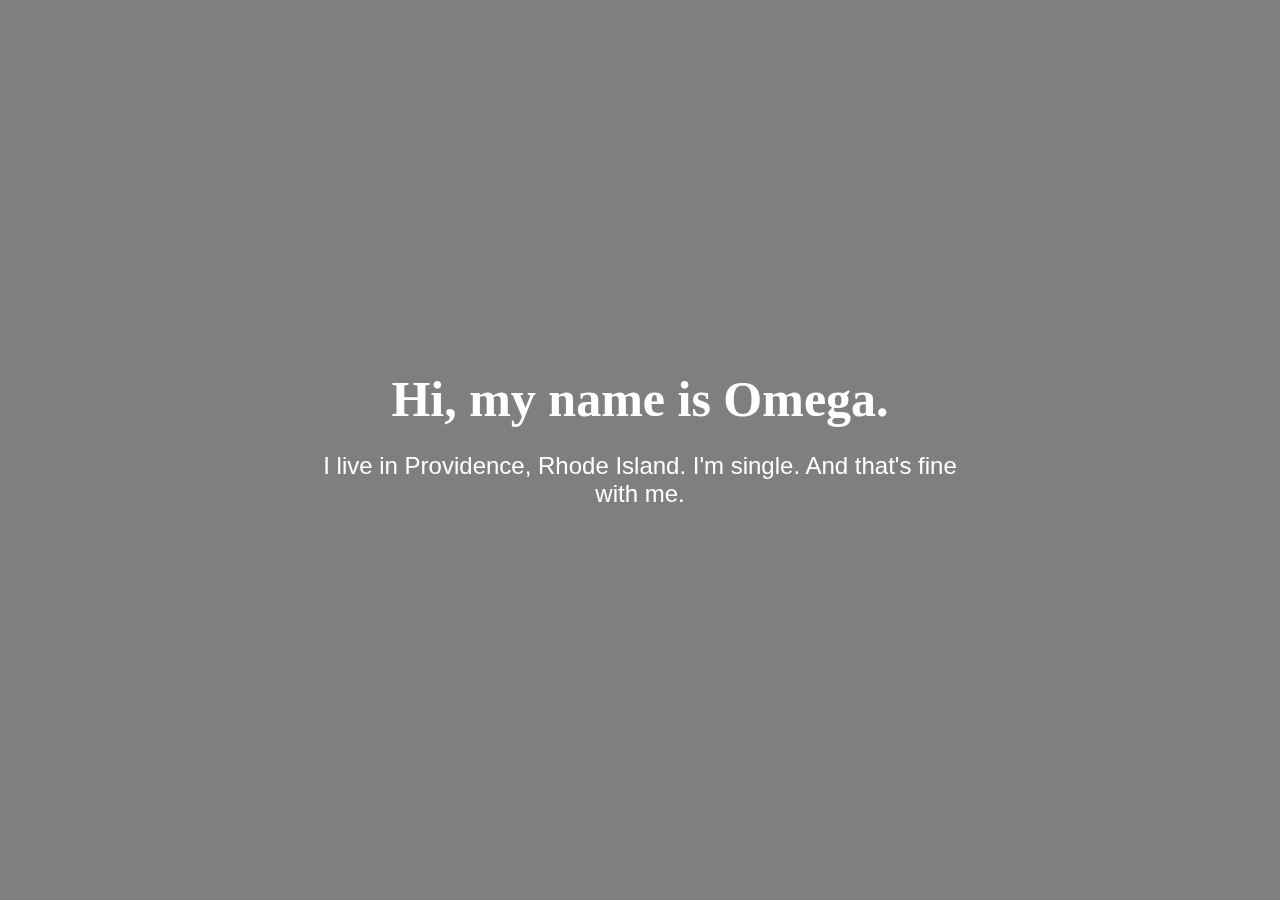
==== index.html @ d63d6b95 "Menu overlay fixed - gallery needs work" ====
<!DOCTYPE html>

<head>
    <meta name="viewport" content="width=device-width,initial-scale=1,maximum-scale=1,user-scalable=no">
    <meta http-equiv="X-UA-Compatible" content="IE=edge,chrome=1">
    <meta name="HandheldFriendly" content="true">
    <title>Omega : Your Best American Girl</title>
    <link rel="icon" type="image/png" href="Favicon.ico">

    <link href="https://fonts.googleapis.com/css?family=Bowlby+One+SC|Homemade+Apple&display=swap" rel="stylesheet">
    <link rel="stylesheet" href="https://use.fontawesome.com/releases/v5.0.13/css/all.css"
        integrity="sha384-DNOHZ68U8hZfKXOrtjWvjxusGo9WQnrNx2sqG0tfsghAvtVlRW3tvkXWZh58N9jp" crossorigin="anonymous">
    <link rel="stylesheet" href="styles.css">
</head>

<body id="static-page">

    <div id="navbar" class="overlay">


        <!-- Overlay content -->

        <a href="javascript:void(0)" class="closebtn" onclick="closeNav()">&times;</a>
        <div class="overlay-content">
            <a href="index.html">(H)Omega</a>
            <a href="about.html">Meet Omega</a>
            <a href="media-inquiries.html">Media Inquiries</a>
            <a href="gallery.html">Gallery</a>
            <a target="_blank" href="http://www.parl.org/donate">Donate</a>
            <a target="_blank" href="https://www.instagram.com/omegathedog/"><i id="insta-sidebar"
                    class="fab fa-instagram fa-2x"></i></a></li>
            <a><i id="open-mail" class="fas fa-envelope fa-2x"></i></a>
        </div>s
    </div>

    <div class="logo-box">
        <i id="open-menu" class="fas fa-bars fa-2x" onclick="openNav()"></i>
    </div>
    <div class="wrapper">
        <video autoplay loop muted class="wrapper__media">
            <source src="/img/thats-amore.MP4">
        </video>
    </div>
    <div class="media-overlay"></div>
    <div class="hero-text" id="landing-text">
        <h1>Hi, my name is Omega.</h1>
        <p>I live in Providence, Rhode Island. I'm single. And that's fine with me.</p>
    </div>
    </div>
    <script src="jquery-3.4.1.min.js"></script>
    <script src="test-scripts.js"></script>
</body>
---- styles.css ----
body {
  overflow: scroll;
  font-family: sans-serif;
}

#static-page{
  overflow: hidden;
}

.wrapper{
  height: 100vh;
  width: 100vw;
  background-size: cover;
  display: flex;
  flex-direction:column;
  justify-content:center;
  align-items:center;
  margin: 0 auto;
  top: 0;
  left: 0;
  }

  .wrapper__media {
    height: 100vh;
    width: 100vw;
    position: fixed;
    object-fit: cover;
    top: 0;
    left: 0;
    }

    .media-overlay {
      position: fixed; /* Sit on top of the page content */
      width: 100%; /* Full width (cover the whole page) */
      height: 100%; /* Full height (cover the whole page) */
      top: 0;
      left: 0;
      right: 0;
      bottom: 0;
      background-color: rgba(0,0,0,0.5); /* Black background with opacity */
      z-index: 1; /* Specify a stack order in case you're using a different order for other elements */
      }

    #child-page{
      background-color: rgba(0,0,0,0.7);;
    }


/* The Overlay (background) */
.overlay {
  /* Height & width depends on how you want to reveal the overlay (see JS below) */   
  height: 100%;
  width: 0;
  position: fixed; /* Stay in place */
  z-index: 4; /* Sit on top */
  left: 0;
  top: 0;
  background-color: rgb(0,0,0); /* Black fallback color */
  background-color: rgba(0,0,0, 0.9); /* Black w/opacity */
  overflow-x: hidden; /* Disable horizontal scroll */
  transition: 0.75s; /* 0.5 second transition effect to slide in or slide down the overlay (height or width, depending on reveal) */
}

/* Position the content inside the overlay */
.overlay-content {
  position: relative;
  top: 3%;
  line-height: 1.75;
  width: 100%; /* 100% width */
  text-align: center; /* Centered text/links */
  margin-top: 30px; /* 30px top margin to avoid conflict with the close button on smaller screens */
}

/* The navigation links inside the overlay */
.overlay a {
  padding: 8px;
  text-decoration: none;
  font-size: 36px;
  color: #fff;
  display: block;
  transition: 0.5s;
  margin-top: -4px;
  line-height: normal;
}

#open-mail{
  margin-right: 3px;
  margin-top: -2px;
}

#insta-sidebar{
  margin-right: 4px;
}

/* When you mouse over the navigation links, change their color */
.overlay a:hover, .overlay a:focus {
  color: rgb(155, 155, 229);
  animation: bounce;
}

/* Position the close button (top right corner) */
.overlay .closebtn {
  position: absolute;
  top: 10px;
  right: 45px;
  font-size: 60px;
}

/* When the height of the screen is less than 450 pixels, change the font-size of the links and position the close button again, so they don't overlap */
@media screen and (max-height: 450px) {
  .overlay a {font-size: 20px}
  .overlay .closebtn {
    font-size: 40px;
    top: 15px;
    right: 35px;
  }
}

.logo-box{
  position: absolute;
  top: 40px;
  left: 40px;
  z-index: 6;
  margin-left: 20px;
  color: #fff;
}

.hero-text {
  text-align: center;
  position: absolute;
  top: 50%;
  left: 50%;
  transform: translate(-50%, -50%);
  color: white;
  z-index: 3;
  animation: transitionIn 0.75;
  -moz-animation: transitionIn 0.75;
  -webkit-animation: transitionIn 0.75;
}

@keyframes transitionIn{
  0% {
    opacity: 0;
    transform: rotateX(-10deg);
  }
  100% {
    opacity: 1;
    transform: rotate(0deg);
  }
}
  
  .hero-text h1{
    font-family: 'Homemade Apple' ;
    font-size:50px;
    margin-bottom:0;
  }
  
  .hero-text p{
    font-size:1.5rem;
    display:block;
    padding-bottom:2rem;
  }

/* The Modal (background) */
.modal {
  display: none; /* Hidden by default */
  position: fixed; /* Stay in place */
  z-index: 1; /* Sit on top */
  left: 0;
  top: 0;
  width: 100%; /* Full width */
  height: 100%; /* Full height */
  overflow: auto; /* Enable scroll if needed */
  background-color: rgb(0,0,0); /* Fallback color */
  background-color: rgba(0,0,0,0.4); /* Black w/ opacity */
}

/* Modal Content/Box */
.modal-content {
  background-color: #fefefe;
  margin: 15% auto; /* 15% from the top and centered */
  padding: 20px;
  border: 1px solid #888;
  width: 80%; /* Could be more or less, depending on screen size */
}

/* The Close Button */
.close {
  color: #aaa;
  float: right;
  font-size: 28px;
  font-weight: bold;
}

.close:hover,
.close:focus {
  color: black;
  text-decoration: none;
  cursor: pointer;
}

/* About content alignment */

.content-row{
  text-align: center;
  position: absolute;
  top: 50%;
  left: 50%;
  transform: translate(-50%, -50%);
  color: white;
  z-index: 3;
  display: flex;
  justify-content: center;
}

.content-column {
  float: left;
}

.left, .right {
  width: 25%;
}

.center {
  width: 50%;
}

@media screen and (max-width: 600px) {
  .content-column {
    width: 100%;
  }
}

.container{
  display: grid;
  grid-template-columns: repeat(auto-fill, minmax(350px, 1fr));
  justify-items: center;
  grid-gap: 0;
  top: 0;
  left: 0;
}
  
.item{
  width: 100%;
  overflow: hidden;
  background: #000;     
}

img{
  opacity: 0.6;
  width: 100%;
  height: 100%;
  transform: scale(1.15);
  transition: transform 0.5s, opacity 0.5s;
}

  
img:hover{
  opacity: 1;
  transform: scale(1.03)
}
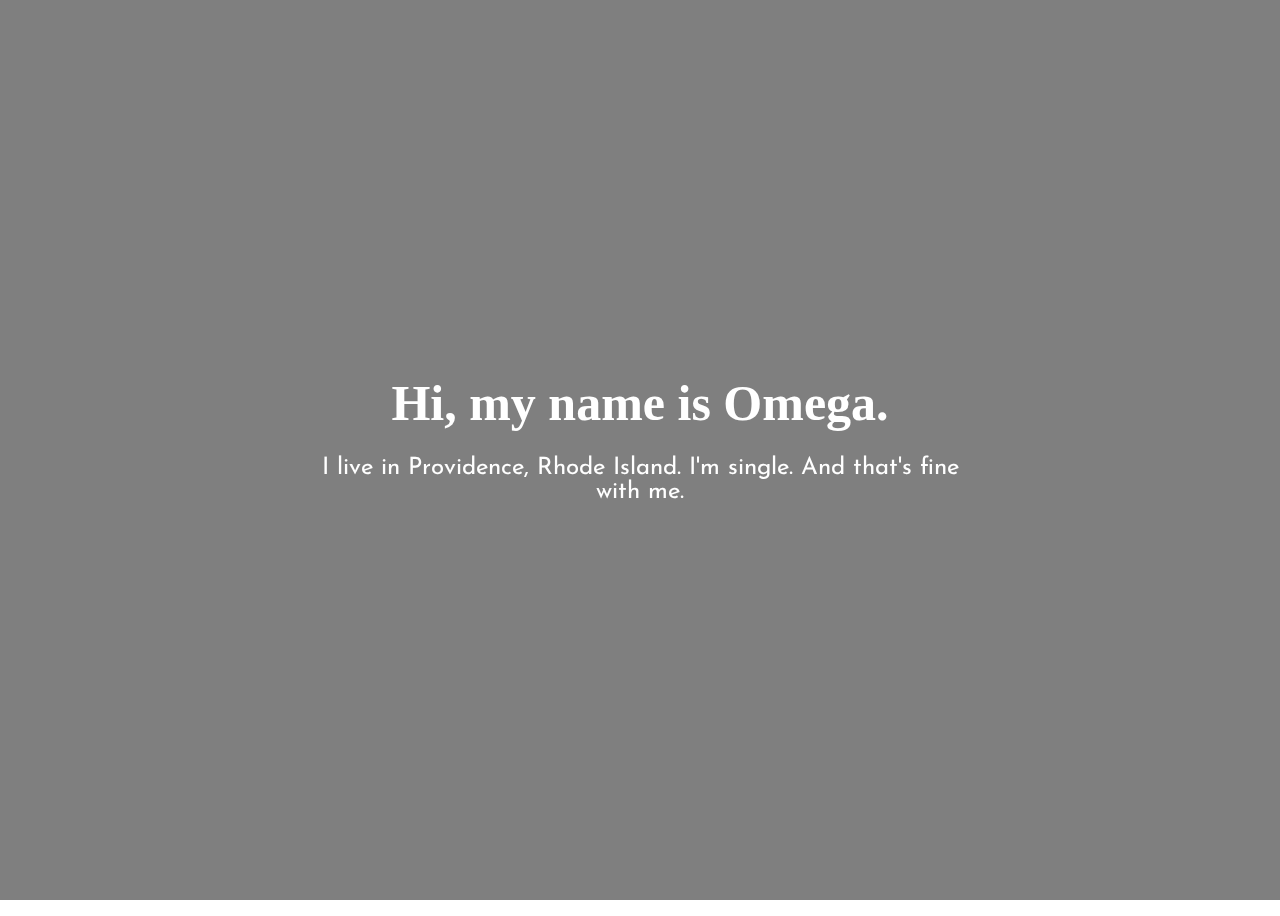
==== commit 427a2643: "Basic form added" ====
--- a/index.html
+++ b/index.html
@@ -16,7 +16,6 @@
 <body id="static-page">
 
     <div id="navbar" class="overlay">
-
 
         <!-- Overlay content -->
 
--- a/styles.css
+++ b/styles.css
@@ -1,6 +1,9 @@
+@import url('https://fonts.googleapis.com/css?family=Josefin+Sans&display=swap');
+
 body {
   overflow: scroll;
-  font-family: sans-serif;
+  font-family: 'Josefin Sans', sans-serif;
+
 }
 
 #static-page{
@@ -64,7 +67,8 @@
 /* Position the content inside the overlay */
 .overlay-content {
   position: relative;
-  top: 3%;
+  top: 15%;
+  margin-right: 30px;
   line-height: 1.75;
   width: 100%; /* 100% width */
   text-align: center; /* Centered text/links */
@@ -84,7 +88,7 @@
 }
 
 #open-mail{
-  margin-right: 3px;
+  margin-left: 1px;
   margin-top: -2px;
 }
 
@@ -119,7 +123,7 @@
 .logo-box{
   position: absolute;
   top: 40px;
-  left: 40px;
+  left: 10px;
   z-index: 6;
   margin-left: 20px;
   color: #fff;
@@ -259,3 +263,20 @@
   opacity: 1;
   transform: scale(1.03)
 }
+
+.form-container{
+  text-align: center;
+  position: absolute;
+  width: 80%;
+  top: 50%;
+  left: 50%;
+  transform: translate(-50%, -50%);
+  color: white;
+  z-index: 3;
+  background-color: rgb(155, 155, 229);
+  padding-bottom: 3rem;
+  border-radius: 8px;
+  border: 5px;
+  border-color: #000;
+  text-align: center;
+}
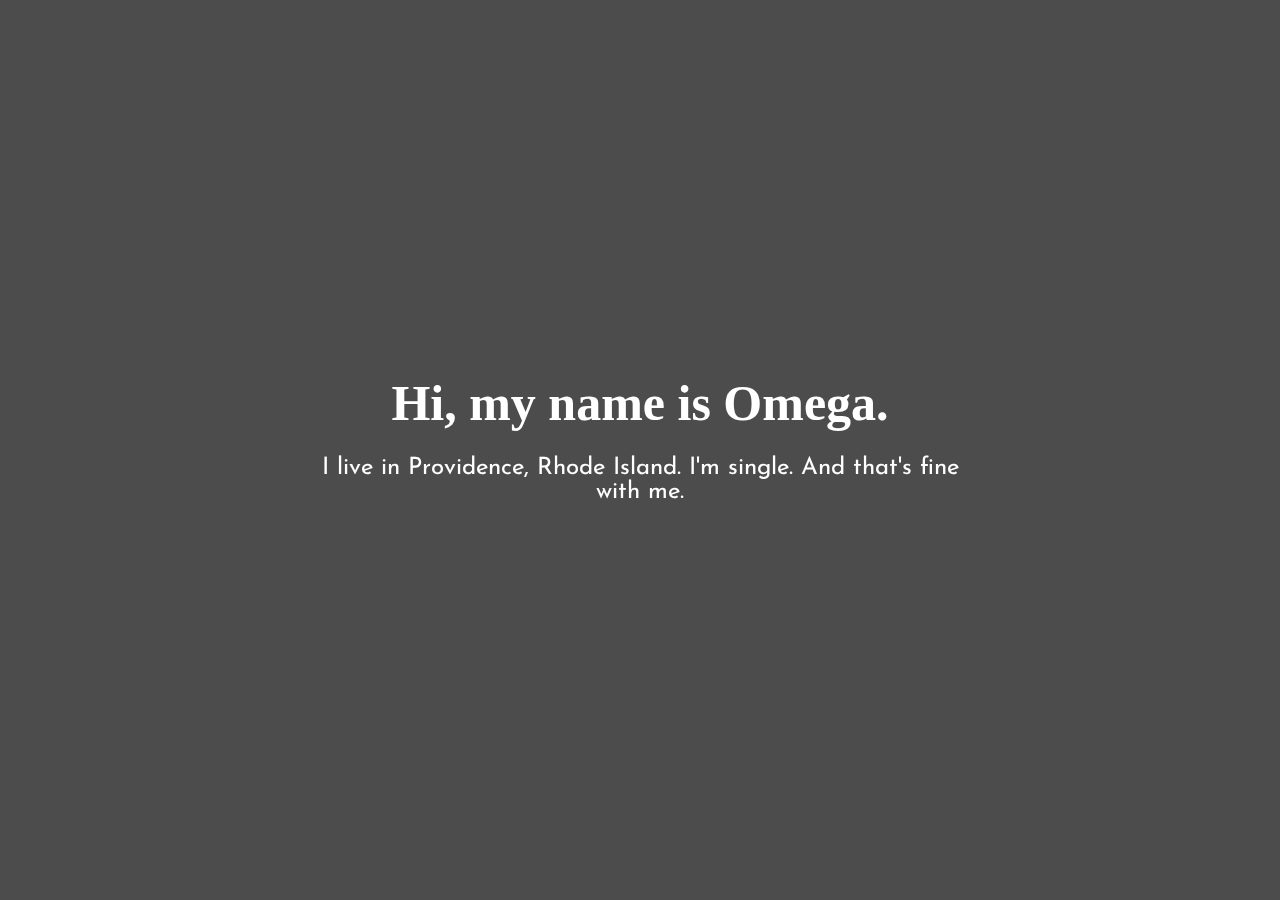
==== commit 363ae717: "Gallery updated" ====
--- a/index.html
+++ b/index.html
@@ -28,7 +28,6 @@
             <a target="_blank" href="http://www.parl.org/donate">Donate</a>
             <a target="_blank" href="https://www.instagram.com/omegathedog/"><i id="insta-sidebar"
                     class="fab fa-instagram fa-2x"></i></a></li>
-            <a><i id="open-mail" class="fas fa-envelope fa-2x"></i></a>
         </div>s
     </div>
 
@@ -40,12 +39,11 @@
             <source src="/img/thats-amore.MP4">
         </video>
     </div>
-    <div class="media-overlay"></div>
+    <div class="media-overlay" id="child-page"></div>
     <div class="hero-text" id="landing-text">
         <h1>Hi, my name is Omega.</h1>
         <p>I live in Providence, Rhode Island. I'm single. And that's fine with me.</p>
     </div>
     </div>
-    <script src="jquery-3.4.1.min.js"></script>
     <script src="test-scripts.js"></script>
 </body>--- a/styles.css
+++ b/styles.css
@@ -88,7 +88,7 @@
 }
 
 #open-mail{
-  margin-left: 1px;
+  margin-left: 8px;
   margin-top: -2px;
 }
 
@@ -97,7 +97,7 @@
 }
 
 /* When you mouse over the navigation links, change their color */
-.overlay a:hover, .overlay a:focus {
+.overlay a:hover, .overlay a:active {
   color: rgb(155, 155, 229);
   animation: bounce;
 }
@@ -137,9 +137,6 @@
   transform: translate(-50%, -50%);
   color: white;
   z-index: 3;
-  animation: transitionIn 0.75;
-  -moz-animation: transitionIn 0.75;
-  -webkit-animation: transitionIn 0.75;
 }
 
 @keyframes transitionIn{
@@ -234,6 +231,25 @@
     width: 100%;
   }
 }
+.title {
+  color: grey;
+}
+
+.button {
+  border: none;
+  outline: 0;
+  display: inline-block;
+  padding: 8px;
+  color: white;
+  background-color: #000;
+  text-align: center;
+  cursor: pointer;
+  width: 100%;
+}
+
+.button:hover {
+  background-color: #555;
+}
 
 .container{
   display: grid;
@@ -251,7 +267,6 @@
 }
 
 img{
-  opacity: 0.6;
   width: 100%;
   height: 100%;
   transform: scale(1.15);
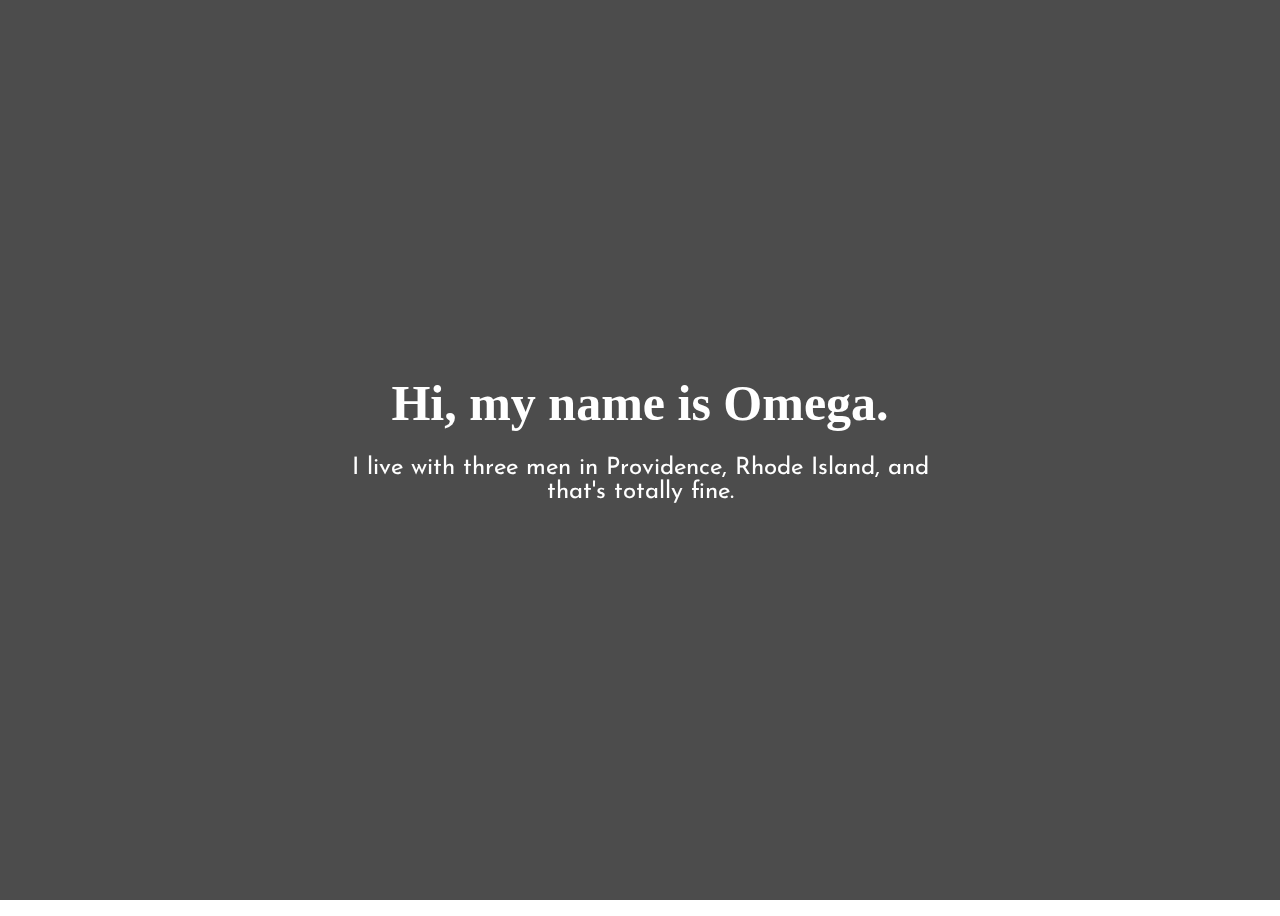
==== commit de292fb3: "Ready for rebase to heroku/server work" ====
--- a/index.html
+++ b/index.html
@@ -22,13 +22,13 @@
         <a href="javascript:void(0)" class="closebtn" onclick="closeNav()">&times;</a>
         <div class="overlay-content">
             <a href="index.html">(H)Omega</a>
-            <a href="about.html">Meet Omega</a>
+           <!-- <a href="about.html">Meet Omega</a> -->
             <a href="media-inquiries.html">Media Inquiries</a>
             <a href="gallery.html">Gallery</a>
             <a target="_blank" href="http://www.parl.org/donate">Donate</a>
             <a target="_blank" href="https://www.instagram.com/omegathedog/"><i id="insta-sidebar"
                     class="fab fa-instagram fa-2x"></i></a></li>
-        </div>s
+        </div>
     </div>
 
     <div class="logo-box">
@@ -36,13 +36,13 @@
     </div>
     <div class="wrapper">
         <video autoplay loop muted class="wrapper__media">
-            <source src="/img/thats-amore.MP4">
+            <source src="img\thats-amore.mp4">
         </video>
     </div>
     <div class="media-overlay" id="child-page"></div>
     <div class="hero-text" id="landing-text">
         <h1>Hi, my name is Omega.</h1>
-        <p>I live in Providence, Rhode Island. I'm single. And that's fine with me.</p>
+        <p>I live with three men in Providence, Rhode Island, and that's totally fine.</p>
     </div>
     </div>
     <script src="test-scripts.js"></script>
--- a/styles.css
+++ b/styles.css
@@ -40,7 +40,7 @@
       left: 0;
       right: 0;
       bottom: 0;
-      background-color: rgba(0,0,0,0.5); /* Black background with opacity */
+      background-color: rgba(0,0,0,0.3); /* Black background with opacity */
       z-index: 1; /* Specify a stack order in case you're using a different order for other elements */
       }
 
@@ -282,7 +282,6 @@
 .form-container{
   text-align: center;
   position: absolute;
-  width: 80%;
   top: 50%;
   left: 50%;
   transform: translate(-50%, -50%);
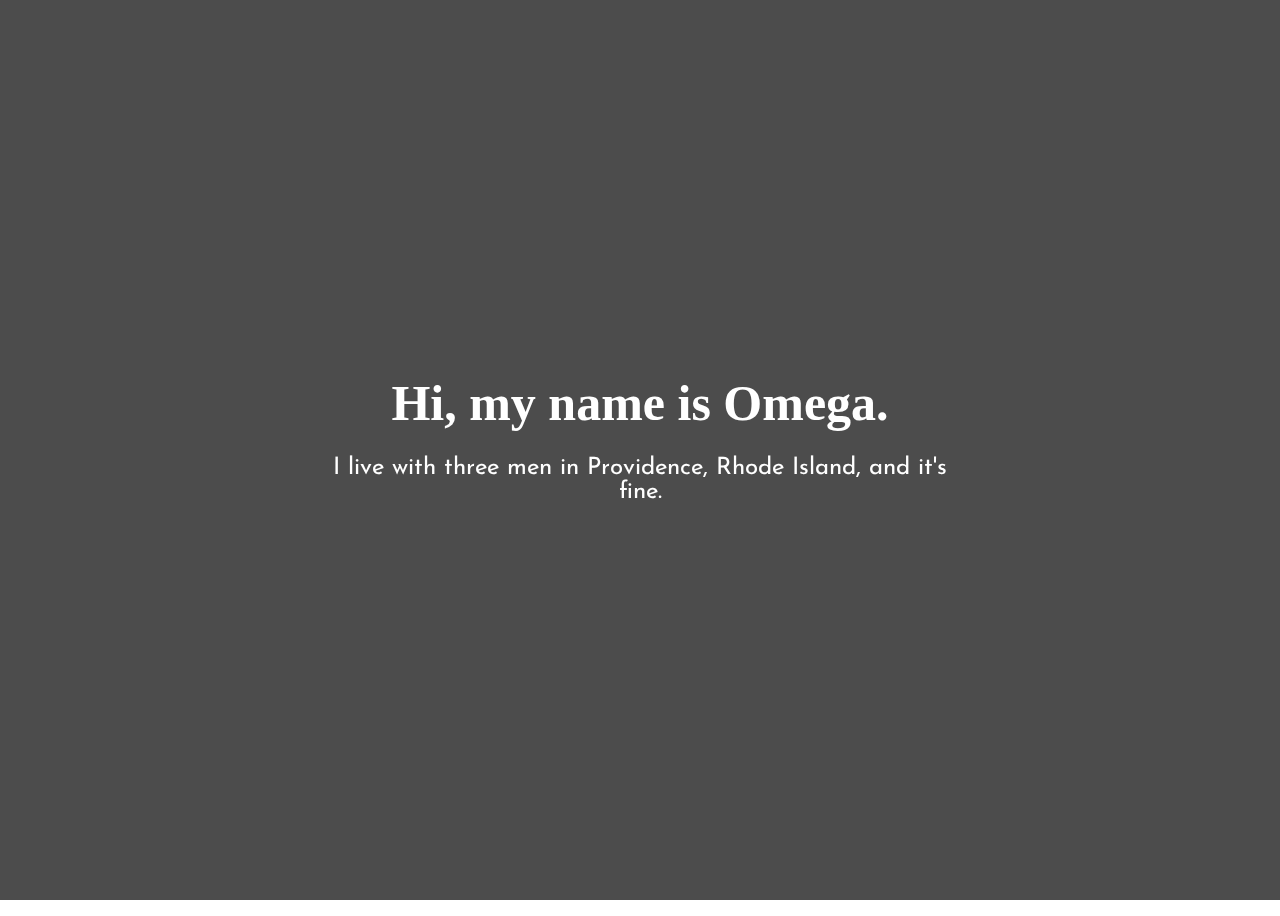
==== commit b534c35d: "typo fixed" ====
--- a/index.html
+++ b/index.html
@@ -42,7 +42,7 @@
     <div class="media-overlay" id="child-page"></div>
     <div class="hero-text" id="landing-text">
         <h1>Hi, my name is Omega.</h1>
-        <p>I live with three men in Providence, Rhode Island, and that's totally fine.</p>
+        <p>I live with three men in Providence, Rhode Island, and it's fine.</p>
     </div>
     </div>
     <script src="test-scripts.js"></script>
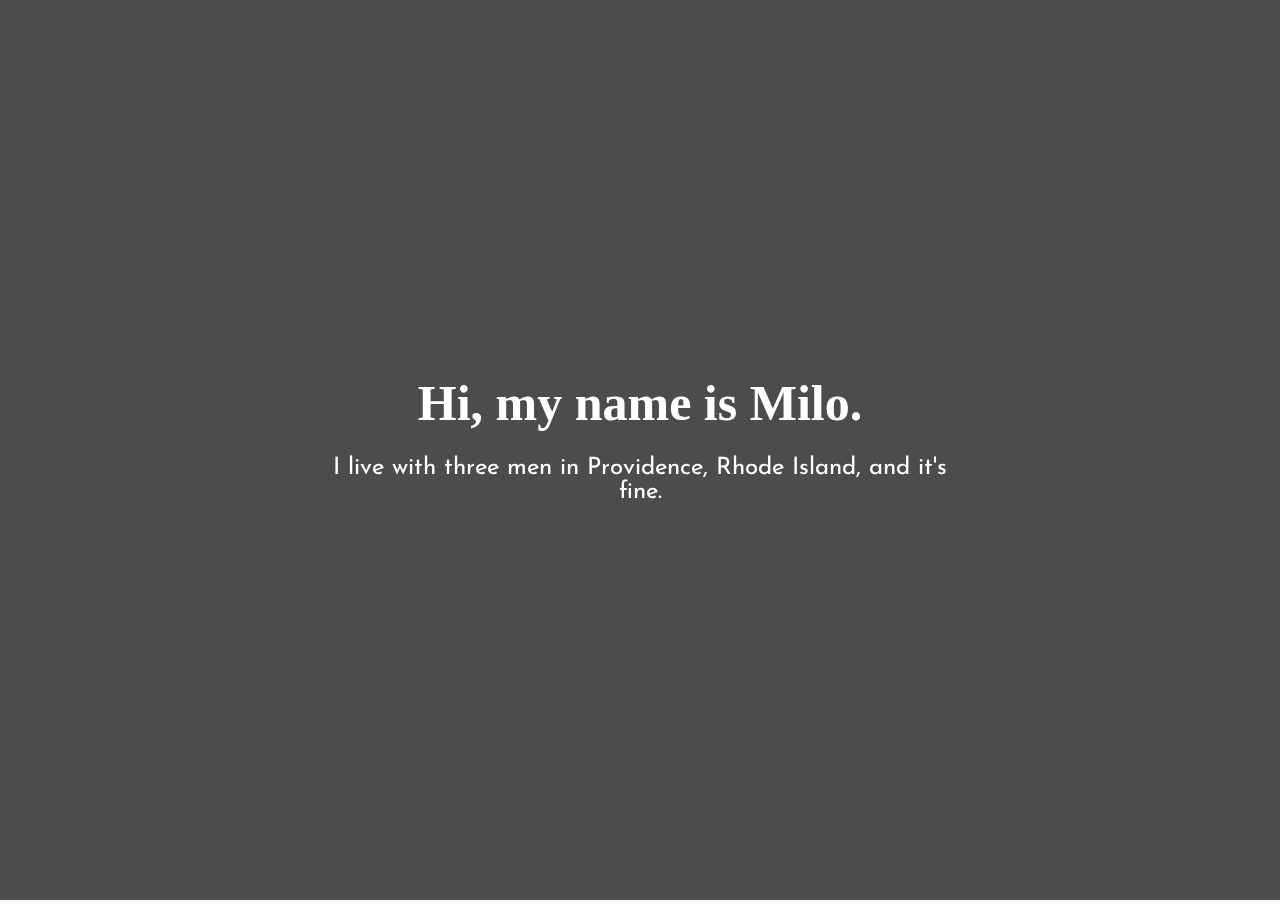
==== commit aa3e420f: "name change" ====
--- a/index.html
+++ b/index.html
@@ -41,7 +41,7 @@
     </div>
     <div class="media-overlay" id="child-page"></div>
     <div class="hero-text" id="landing-text">
-        <h1>Hi, my name is Omega.</h1>
+        <h1>Hi, my name is Milo.</h1>
         <p>I live with three men in Providence, Rhode Island, and it's fine.</p>
     </div>
     </div>
--- a/styles.css
+++ b/styles.css
@@ -279,18 +279,25 @@
   transform: scale(1.03)
 }
 
-.form-container{
+#mc_embed_signup{
   text-align: center;
   position: absolute;
   top: 50%;
   left: 50%;
   transform: translate(-50%, -50%);
+  width: 50%;
   color: white;
   z-index: 3;
-  background-color: rgb(155, 155, 229);
   padding-bottom: 3rem;
   border-radius: 8px;
   border: 5px;
   border-color: #000;
   text-align: center;
 }
+
+
+#mc-embedded-subscribe-form {
+  color: black;
+  z-index: 3;
+  text-align: center;
+}
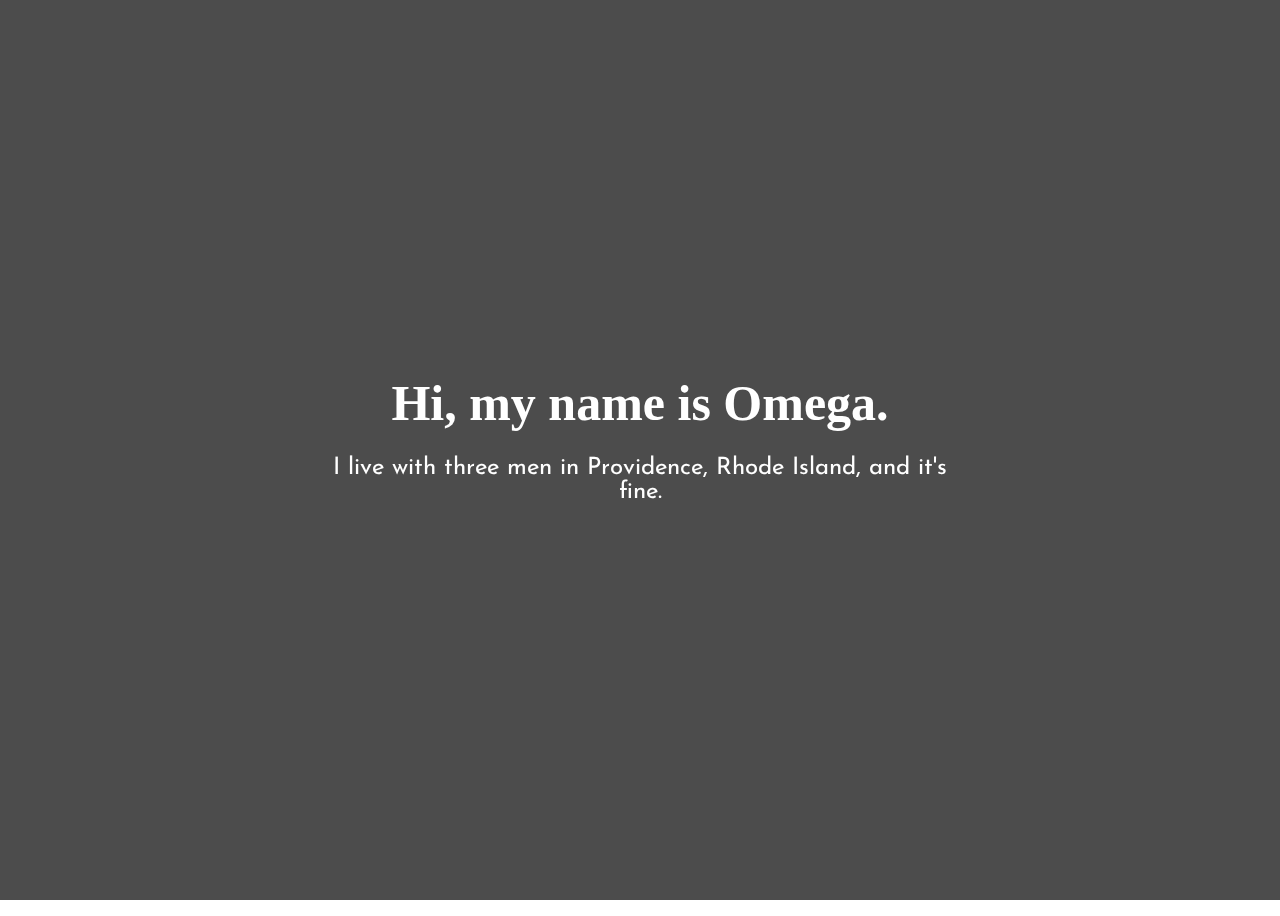
==== commit ad6b99b4: "Revert" ====
--- a/index.html
+++ b/index.html
@@ -41,7 +41,7 @@
     </div>
     <div class="media-overlay" id="child-page"></div>
     <div class="hero-text" id="landing-text">
-        <h1>Hi, my name is Milo.</h1>
+        <h1>Hi, my name is Omega.</h1>
         <p>I live with three men in Providence, Rhode Island, and it's fine.</p>
     </div>
     </div>
